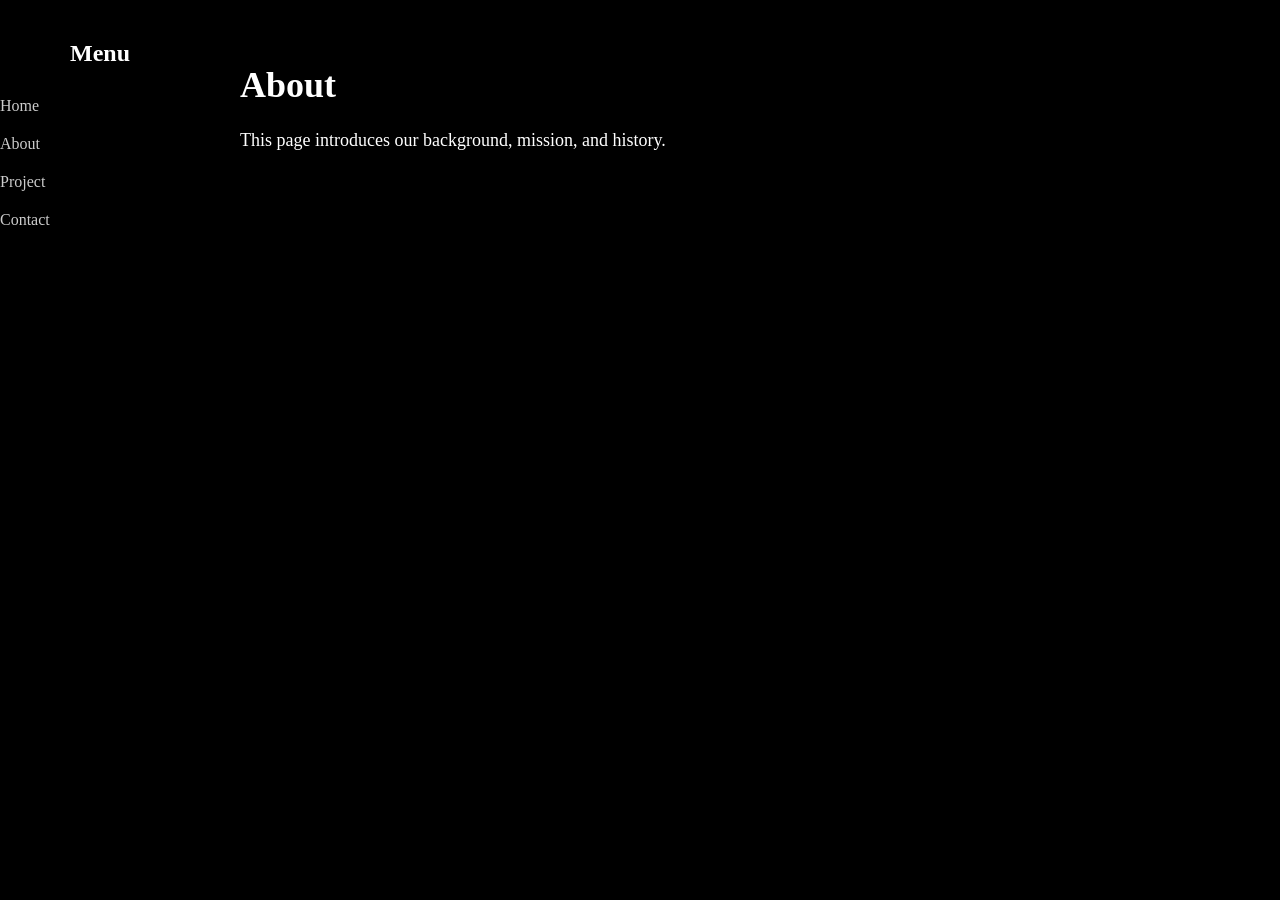
==== about.html @ 40715003 "v1.0" ====
<!DOCTYPE html>
<html lang="en">
<head>
  <meta charset="UTF-8">
  <audio autoplay loop>
    <source src="Keygen Music - DFX Perfection Patch & BRD Teleport Pro.mp3" type="audio/mpeg">
  </audio>
  <title>About</title>
  <style>
    body { margin: 0; font-family: Georgia, serif; background-color: black; color: white; display: flex; }
    .sidebar { width: 200px; height: 100vh; background-color: rgba(0, 0, 0, 0.8); padding: 20px 0; position: fixed; left: 0; top: 0; display: flex; flex-direction: column; align-items: center; }
    .sidebar a { color: #ccc; text-decoration: none; padding: 10px 20px; width: 100%; text-align: left; display: block; }
    .sidebar a:hover { background-color: #333; color: white; }
    .main-content { margin-left: 200px; padding: 40px; width: calc(100% - 200px); }
    h1 { font-size: 36px; margin-bottom: 20px; }
    p { font-size: 18px; line-height: 1.6; }
  </style>
</head>
<body>
  <div class="sidebar">
    <h2>Menu</h2>
    <a href="index.html">Home</a>
    <a href="about.html">About</a>
    <a href="project.html">Project</a>
    <a href="contact.html">Contact</a>
  </div>
  <div class="main-content">
    <h1>About</h1>
    <p>This page introduces our background, mission, and history.</p>
  </div>
</body>
</html>
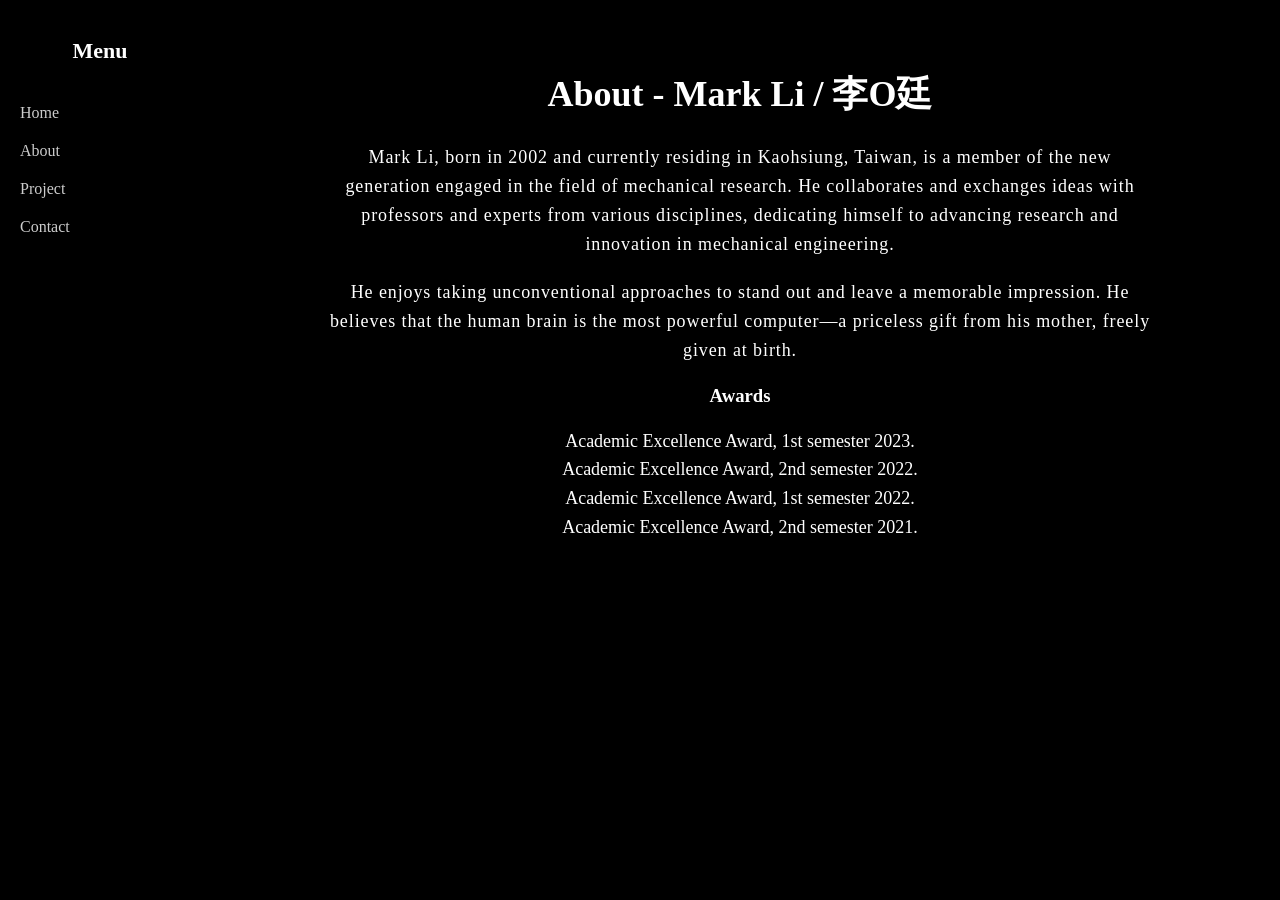
==== commit a22cb8ad: "2025/08/16 change 2025/08/16 change" ====
--- a/about.html
+++ b/about.html
@@ -1,22 +1,17 @@
 <!DOCTYPE html>
 <html lang="en">
 <head>
-  <meta charset="UTF-8">
-  <audio autoplay loop>
-    <source src="Keygen Music - DFX Perfection Patch & BRD Teleport Pro.mp3" type="audio/mpeg">
-  </audio>
+  <meta charset="UTF-8" />
   <title>About</title>
-  <style>
-    body { margin: 0; font-family: Georgia, serif; background-color: black; color: white; display: flex; }
-    .sidebar { width: 200px; height: 100vh; background-color: rgba(0, 0, 0, 0.8); padding: 20px 0; position: fixed; left: 0; top: 0; display: flex; flex-direction: column; align-items: center; }
-    .sidebar a { color: #ccc; text-decoration: none; padding: 10px 20px; width: 100%; text-align: left; display: block; }
-    .sidebar a:hover { background-color: #333; color: white; }
-    .main-content { margin-left: 200px; padding: 40px; width: calc(100% - 200px); }
-    h1 { font-size: 36px; margin-bottom: 20px; }
-    p { font-size: 18px; line-height: 1.6; }
-  </style>
+  <meta name="viewport" content="width=device-width, initial-scale=1.0" />
+  <link rel="stylesheet" href="style.css" />
 </head>
 <body>
+
+  <audio autoplay loop>
+    <source src="music.mp3" type="audio/mpeg" />
+  </audio>
+
   <div class="sidebar">
     <h2>Menu</h2>
     <a href="index.html">Home</a>
@@ -24,9 +19,25 @@
     <a href="project.html">Project</a>
     <a href="contact.html">Contact</a>
   </div>
+
   <div class="main-content">
-    <h1>About</h1>
-    <p>This page introduces our background, mission, and history.</p>
+    <h1>About - Mark Li / 李O廷</h1>
+    <p>
+      Mark Li, born in 2002 and currently residing in Kaohsiung, Taiwan, is a member of the new generation engaged in the field of mechanical research. He collaborates and exchanges ideas with professors and experts from various disciplines, dedicating himself to advancing research and innovation in mechanical engineering.
+      </p>
+      <p>
+      He enjoys taking unconventional approaches to stand out and leave a memorable impression. He believes that the human brain is the most powerful computer—a priceless gift from his mother, freely given at birth.
+      </p>
+      
+
+    <h3>Awards</h3>
+    <ul class="no-bullets">
+      <li>Academic Excellence Award, 1st semester 2023.</li>
+      <li>Academic Excellence Award, 2nd semester 2022.</li>
+      <li>Academic Excellence Award, 1st semester 2022.</li>
+      <li>Academic Excellence Award, 2nd semester 2021.</li>
+    </ul>
   </div>
+
 </body>
-</html>+</html>
--- a/style.css
+++ b/style.css
@@ -0,0 +1,279 @@
+* { 
+  box-sizing: border-box;
+}
+
+body {
+  margin: 0;
+  font-family: Georgia, serif;
+  background-color: black;
+  color: white;
+  background-size: cover;
+  background-repeat: no-repeat;
+  background-position: center;
+  display: flex;
+  /* 預設左右排列 */
+  flex-direction: row;
+}
+
+/* 左側側邊欄 */
+.sidebar {
+  width: 200px;
+  height: 100vh;
+  background-color: rgba(0, 0, 0, 0.8);
+  padding: 20px 0;
+  position: fixed;
+  left: 0;
+  top: 0;
+  display: flex;
+  flex-direction: column;
+  align-items: center;
+  z-index: 1000;
+}
+
+.sidebar h2 {
+  font-size: 22px;
+  margin-bottom: 30px;
+  color: white;
+}
+
+.sidebar a {
+  color: #ccc;
+  text-decoration: none;
+  padding: 10px 20px;
+  width: 100%;
+  text-align: left;
+  display: block;
+  transition: background 0.3s;
+}
+
+.sidebar a:hover {
+  background-color: #333;
+  color: white;
+}
+
+/* 主內容 */
+.main-content {
+  margin-left: 200px;
+  padding: 40px 20px;
+  width: calc(100% - 200px);
+  text-align: center;
+}
+
+h1 {
+  margin-top: 30px;
+  font-size: 36px;
+}
+
+p {
+  margin: 20px auto;
+  width: 80%;
+  font-size: 18px;
+  line-height: 1.6;
+  text-align: center;
+  letter-spacing: 0.05em; 
+}
+
+.gallery {
+  display: grid;
+  grid-template-columns: repeat(auto-fit, minmax(300px, 1fr));
+  gap: 20px;
+  padding: 40px;
+  max-width: 1000px;
+  margin: auto;
+}
+
+.gallery img {
+  width: 100%;
+  border-radius: 10px;
+  box-shadow: 0 0 15px rgba(255, 255, 255, 0.3);
+}
+
+.gallery img.wide {
+  grid-column: span 2;
+}
+
+.gallery img.full-width {
+  grid-column: 1 / -1;
+}
+
+.gallery video {
+  width: 100%;
+  border-radius: 10px;
+  box-shadow: 0 0 15px rgba(255, 255, 255, 0.3);
+}
+
+.gallery video.wide {
+  grid-column: span 2;
+}
+
+.gallery video.full-width {
+  grid-column: 1 / -1;
+}
+
+.sns-section {
+  max-width: 600px;
+  margin: 40px auto;
+  font-family: 'Georgia', serif;
+  color: white;
+  text-align: center;
+}
+
+.sns-section h2 {
+  font-size: 28px;
+  margin-bottom: 20px;
+}
+
+.sns-section ul {
+  list-style: none;
+  padding: 0;
+  margin: 0;
+  text-align: left;
+}
+
+.sns-section li {
+  display: flex;
+  align-items: flex-start;
+  gap: 12px;
+  margin-bottom: 25px;
+  font-size: 14px;
+  line-height: 1.4;
+  border: 1px solid white;
+  padding: 10px 15px;
+  border-radius: 6px;
+}
+
+.sns-section .icon {
+  flex-shrink: 0;
+  width: 24px;
+  height: 24px;
+  margin-top: 4px;
+}
+
+.sns-section strong {
+  font-weight: 700;
+  font-size: 20px;
+}
+
+/* Section anchor padding for visibility */
+.section {
+  scroll-margin-top: 80px;
+}
+
+.no-bullets {
+  list-style-type: none;
+  padding-left: 0;
+  margin: 20px auto;
+  width: 80%;
+  font-size: 18px;
+  line-height: 1.6;
+}
+
+/* 手機直立時響應式調整 */
+@media (max-width: 900px) {
+  body {
+    /* 改成上下排列 */
+    flex-direction: column;
+  }
+
+  /* 將側邊欄固定改成寬度100%，高度自動 */
+  .sidebar {
+    position: static;  /* 取消固定 */
+    width: 100%;
+    height: auto;
+    padding: 10px 20px;
+    flex-direction: row; /* 改成橫向排列 */
+    justify-content: center;
+    align-items: center;
+    gap: 20px;
+    position: sticky;
+    background-color: rgba(0, 0, 0, 0.8);
+  top: 0;
+  z-index: 1000; /* 保證它浮在其他元素上 */
+  }
+
+  /* 讓標題和選單項目橫排 */
+  .sidebar h2 {
+    margin: 0;
+    font-size: 18px;
+    flex-shrink: 0;
+  }
+
+  .sidebar a {
+    padding: 8px 5px;
+    width: auto;
+    text-align: center;
+    font-size: 14px;
+    transition: background 0.3s;
+  }
+  
+  .sidebar a:hover {
+    background-color: #333;
+    color: white;
+  }
+
+  /* 主內容寬度改成100%，取消左邊間距 */
+  .main-content {
+    margin-left: 0;
+    width: 100%;
+    padding: 20px;
+    
+  }
+
+  p {
+    margin: 15px auto;
+    width: 90%;
+    font-size: 14px;
+    line-height: 1.2;
+    text-align: center;
+    letter-spacing: 0.03em; 
+  }
+
+  .no-bullets {
+    font-size: 9px;
+    width: 90%;
+  }
+
+  h1 {
+    font-size: 20px;
+    margin-top: 20px;
+  }
+
+  h3 {
+    font-size: 12px;
+  }
+  .gallery {
+    display: grid;
+    gap: 20px;
+    padding: 0 10px;
+    max-width: 100%;
+    margin: auto;
+  }
+}
+  @media (min-width: 901px) {
+    .gallery {
+      grid-template-columns: repeat(2, 1fr);
+    }
+  }
+  
+  @media (min-width: 501px) and (max-width: 900px) {
+    .gallery {
+      grid-template-columns: repeat(2, 1fr);
+    }
+  }
+  
+  @media (max-width: 500px) {
+    .gallery {
+      grid-template-columns: 1fr 1fr;
+    }
+  
+  .gallery img,
+  .gallery video{
+    width: 100%;
+    height: auto;
+    grid-column: span 1;
+    display: block;
+  }
+  
+  }
+
+
